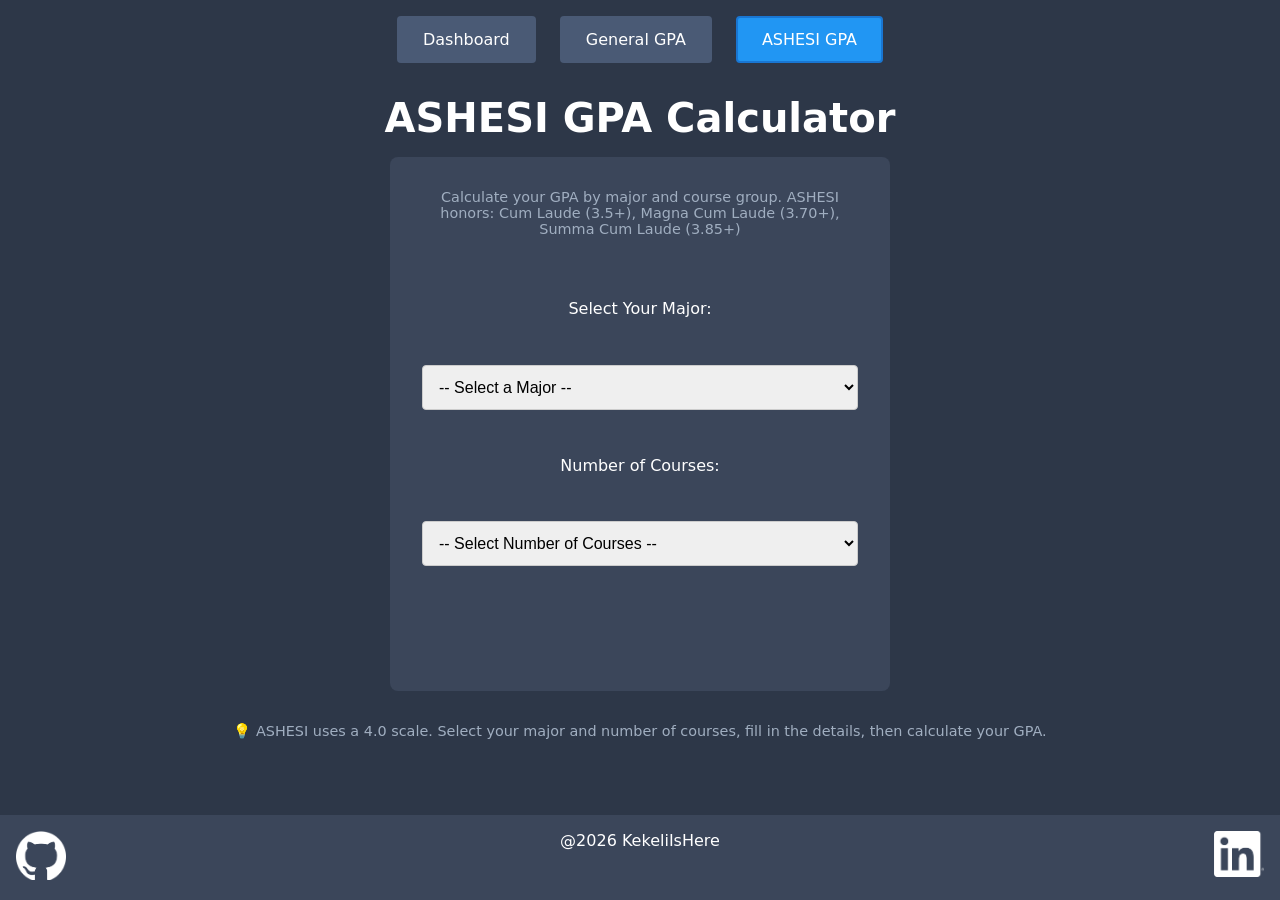
==== ashesi-gpa.html @ 34fcc91c "attempted vibecoding. Its made iteration quicker. But I didn't learn which goes against why I starte" ====
<!DOCTYPE html>
<html>
<head>
    <meta charset="UTF-8">
    <meta name="viewport" content="width=device-width, initial-scale=1.0">
    <title>ASHESI GPA Calculator</title>
    <link rel="stylesheet" href="styles.css">
</head>
<body>
    <header>
        <div class="nav-links">
            <a href="dashboard.html" class="nav-btn">Dashboard</a>
            <a href="index.html" class="nav-btn">General GPA</a>
            <a href="ashesi-gpa.html" class="nav-btn active">ASHESI GPA</a>
        </div>
    </header>

    <h1>ASHESI GPA Calculator</h1>
    
    <div id="main">
        <p style="font-size: 0.9rem; text-align: center; margin-bottom: 1rem; color: #a0aec0;">
            Calculate your GPA by major and course group. ASHESI honors: Cum Laude (3.5+), Magna Cum Laude (3.70+), Summa Cum Laude (3.85+)
        </p>

        <!-- Step 1: Select Major -->
        <label for="major">Select Your Major:</label>
        <select id="major" name="major">
            <option value="" disabled selected>-- Select a Major --</option>
            <option disabled style="background: #444; color: #90cdf4;">--- UNDERGRADUATE ---</option>
            <option value="be">Biological Engineering (BSc)</option>
            <option value="ba">Business Administration (BSc)</option>
            <option value="ce">Computer Engineering (BSc)</option>
            <option value="cs">Computer Science (BSc)</option>
            <option value="econ">Economics (BSc)</option>
            <option value="ee">Electrical Engineering (BSc)</option>
            <option value="law">Law with Public Policy (LLB)</option>
            <option value="mis">Management Information Systems (BSc)</option>
            <option value="me">Mechanical Engineering (BSc)</option>
            <option value="mech">Mechatronic Engineering (BSc)</option>
            <option disabled style="background: #444; color: #90cdf4;">--- GRADUATE ---</option>
            <option value="ics">Intelligent Computing Systems</option>
            <option value="mba">MBA</option>
            <option value="me-grad">Mechatronic Engineering (Graduate)</option>
        </select>

        <!-- Step 2: Select Number of Courses -->
        <label for="courseCount">Number of Courses:</label>
        <select id="courseCount" name="courseCount">
            <option value="" disabled selected>-- Select Number of Courses --</option>
            <option value="1">1</option>
            <option value="2">2</option>
            <option value="3">3</option>
            <option value="4">4</option>
            <option value="5">5</option>
            <option value="6">6</option>
        </select>

        <!-- Step 3: Dynamic Course Input Fields (will be generated by JS) -->
        <div id="courseInputs" style="width: 100%;"></div>

        <!-- Calculate GPA Button (hidden until courses are added) -->
        <button id="calculateGPAButton" style="display: none;">Calculate GPA</button>

        <div id="gpa"></div>
    </div>

    <p style="text-align: center; margin-top: 2rem; color: #a0aec0; font-size: 0.9rem;">
        💡 ASHESI uses a 4.0 scale. Select your major and number of courses, fill in the details, then calculate your GPA.
    </p>

    <footer>
        <a href="https://github.com/KekeliIsHere" class="logo" target="_blank">
            <img src="logos/github-mark-white.png" alt="GitHub">
        </a>        
        <p>@2026 KekeliIsHere</p>
        <a href="https://www.linkedin.com/in/kekeli-agblobi/" class="logo" target="_blank">
            <img src="logos/InBug-White.png" alt="LinkedIn">
        </a>
    </footer>

    <script src="ashesi-gpa.js"></script>
</body>   
</html>
---- styles.css ----
*,
*::before,
*::after {
  box-sizing: border-box;
  margin: 0;
  padding: 0;
}

/* Body styling*/
body {
  background-color: #2D3748;
  font-family: system-ui, sans-serif;
  min-height: 100vh;
  color: white;

  display: flex;
  flex-direction: column;
  align-items: center;
  justify-content: flex-start; /* start stacking from top */
  padding: 1rem;
  padding-bottom: 10rem;
}

/* Header styling */
header {
  width: 100%;
  display: flex;
  justify-content: center;
  margin-bottom: 2rem;
}

/* Navigation links */
.nav-links {
  display: flex;
  gap: clamp(0.5rem, 3vw, 1.5rem);
  justify-content: center;
  flex-wrap: wrap;
}

.nav-btn {
  padding: clamp(0.5rem, 2vw, 0.75rem) clamp(1rem, 3vw, 1.5rem);
  background-color: #4a5a75;
  color: white;
  text-decoration: none;
  border-radius: 4px;
  font-size: clamp(0.85rem, 3vw, 1rem);
  transition: background-color 0.3s ease;
  border: 2px solid transparent;
}

.nav-btn:hover {
  background-color: #5a6a85;
}

.nav-btn.active {
  background-color: #2196F3;
  border-color: #1976D2;
}

header .logo img {
  width: clamp(30px, 6vw, 50px);   /* responsive size */
  height: auto;  /* keep aspect ratio */
}

/* Main container */
#main {
  background-color: #3b465a;
  color: white;
  padding: clamp(1rem, 5vw, 2rem);
  width: 100%;
  max-width: 500px;
  
  border-radius: 8px;

  display: flex;
  flex-direction: column;
  flex-grow: 1; 
  justify-content: space-between;
  align-items: center;
  gap: clamp(0.75rem, 3vw, 1.5rem); /* responsive gap */
}

/* Dashboard cards */
.dashboard-card {
  background-color: #2D3748;
  padding: clamp(1.5rem, 5vw, 2rem);
  border-radius: 8px;
  text-align: center;
  flex: 1;
  min-width: 100%;
  transition: transform 0.3s ease, box-shadow 0.3s ease;
}

.dashboard-card:hover {
  transform: translateY(-5px);
  box-shadow: 0 8px 16px rgba(0, 0, 0, 0.3);
}

.dashboard-card h2 {
  font-size: clamp(1.2rem, 4vw, 1.8rem);
  margin-bottom: 1rem;
}

.dashboard-card p {
  font-size: clamp(0.9rem, 3vw, 1rem);
  margin-bottom: 1.5rem;
  color: #cbd5e0;
}

.card-button {
  display: inline-block;
  padding: clamp(0.6rem, 2vw, 0.8rem) clamp(1.5rem, 4vw, 2rem);
  background-color: #2196F3;
  color: white;
  text-decoration: none;
  border-radius: 4px;
  font-size: clamp(0.9rem, 3vw, 1rem);
  transition: background-color 0.3s ease;
}

.card-button:hover {
  background-color: #1976D2;
}

/* Headings inside main */
h1 {
  text-align: center;
  margin-bottom: 1rem;
  font-size: clamp(1.5rem, 6vw, 2.5rem);
}

/* Inputs, selects, buttons styling */
input,
select,
button {
  width: 100%;
  padding: clamp(0.5rem, 3vw, 0.75rem);
  font-size: clamp(0.9rem, 4vw, 1rem);
  border-radius: 4px;
  border: 1px solid #ccc;
  outline: none;
  
}

/* Button hover effect (optional but nice) */
button:hover {
  background-color: #5a6a85;
  color: white;
  cursor: pointer;
}

/* Footer styling */
footer {  
  width: 100%;
  display: flex;
  justify-content: center; /* center content horizontally */
  padding: 1rem;
  background-color: #3b465a;
  color: white;
  margin-top: 2rem;
  position: fixed;
  bottom: 0;
  left: 0;
  display: flex;
  justify-content: space-between;
}

footer .logo img {
  width: clamp(30px, 6vw, 50px);   /* responsive size */
  height: auto;  /* keep aspect ratio */
}

footer p {
  font-size: clamp(0.75rem, 3vw, 1rem);
}

/* Mobile-friendly adjustments */
@media (max-width: 480px) {
  body {
    padding: 0.75rem;
    padding-bottom: 9rem;
  }
  
  #main {
    padding: clamp(1rem, 4vw, 1.5rem);
    gap: clamp(0.5rem, 2.5vw, 1rem);
  }
  
  header .logo img {
    width: clamp(25px, 5vw, 40px);
  }
}
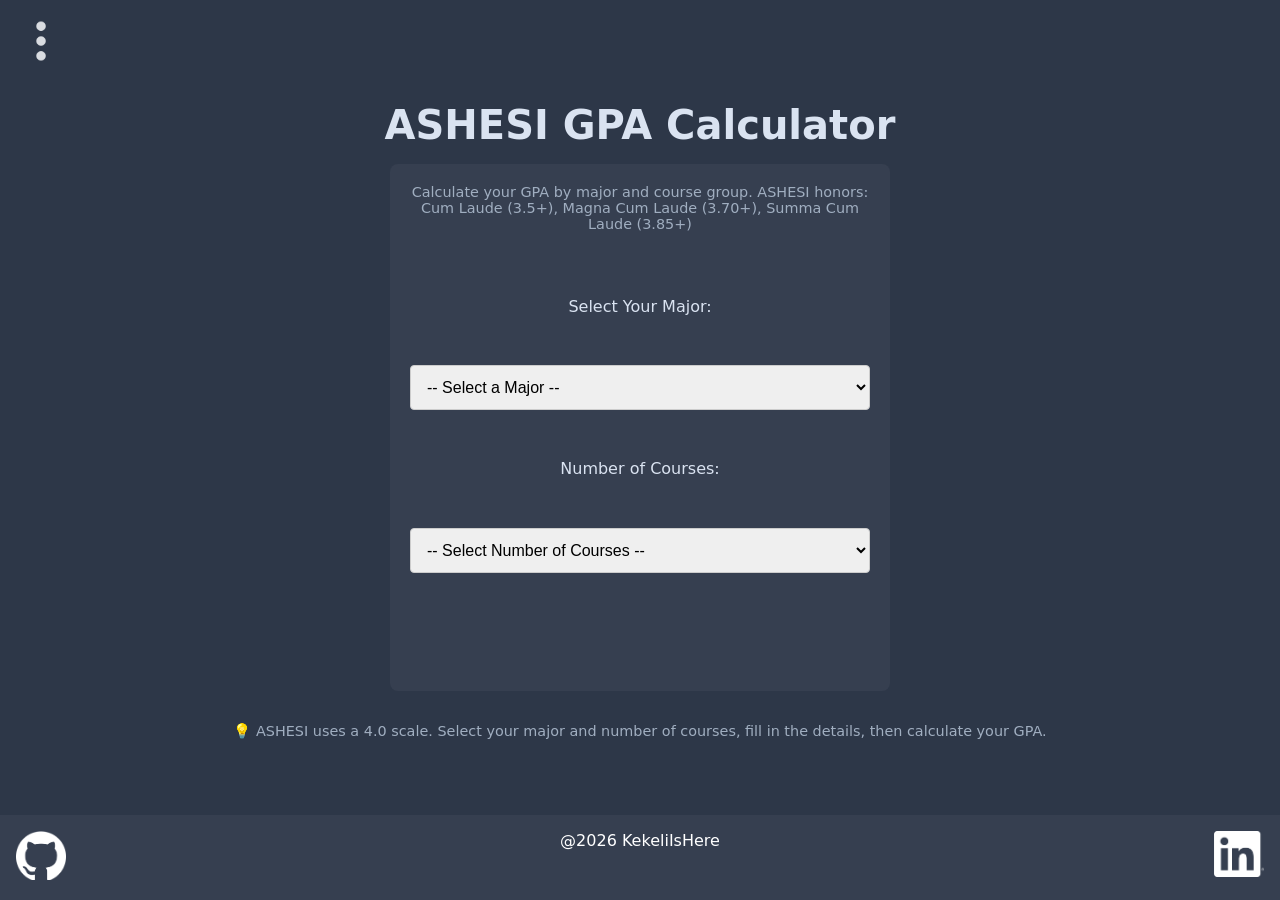
==== commit 6e0329b9: "refactored AI code, and I personally implemented a sidebar" ====
--- a/ashesi-gpa.html
+++ b/ashesi-gpa.html
@@ -5,16 +5,20 @@
     <meta name="viewport" content="width=device-width, initial-scale=1.0">
     <title>ASHESI GPA Calculator</title>
     <link rel="stylesheet" href="styles.css">
+    <script src="sidebar.js"></script>
 </head>
 <body>
     <header>
-        <div class="nav-links">
+        <span onclick="openNav()"><img src="logos/three-dot.png" class="logo"></span>        
+    </header>
+    <div id="mySidenav" class="sidenav">
+        <a href="javascript:void(0)" class="closebtn" onclick="closeNav()">&times;</a>
             <a href="dashboard.html" class="nav-btn">Dashboard</a>
-            <a href="index.html" class="nav-btn">General GPA</a>
-            <a href="ashesi-gpa.html" class="nav-btn active">ASHESI GPA</a>
-        </div>
-    </header>
-
+            <a href="gpa.html" class="nav-btn">General GPA</a>
+            <a href="ashesi-gpa.html" class="nav-btn active">Ashesi GPA</a>
+            <a href="cgpa.html" class="nav-btn">Cummulative GPA</a>
+    
+    </div>
     <h1>ASHESI GPA Calculator</h1>
     
     <div id="main">
@@ -53,6 +57,7 @@
             <option value="4">4</option>
             <option value="5">5</option>
             <option value="6">6</option>
+            <option value="7">7</option>
         </select>
 
         <!-- Step 3: Dynamic Course Input Fields (will be generated by JS) -->
@@ -77,7 +82,6 @@
             <img src="logos/InBug-White.png" alt="LinkedIn">
         </a>
     </footer>
-
-    <script src="ashesi-gpa.js"></script>
+    <script src="ashesi-gpa.js"></script>    
 </body>   
 </html>
--- a/styles.css
+++ b/styles.css
@@ -12,7 +12,7 @@
   background-color: #2D3748;
   font-family: system-ui, sans-serif;
   min-height: 100vh;
-  color: white;
+  color: #dae3f1;
 
   display: flex;
   flex-direction: column;
@@ -26,7 +26,7 @@
 header {
   width: 100%;
   display: flex;
-  justify-content: center;
+  justify-content: start;
   margin-bottom: 2rem;
 }
 
@@ -40,8 +40,8 @@
 
 .nav-btn {
   padding: clamp(0.5rem, 2vw, 0.75rem) clamp(1rem, 3vw, 1.5rem);
-  background-color: #4a5a75;
-  color: white;
+  /* background-color: #4a5a75; */
+  color:#dae3f1;
   text-decoration: none;
   border-radius: 4px;
   font-size: clamp(0.85rem, 3vw, 1rem);
@@ -51,22 +51,25 @@
 
 .nav-btn:hover {
   background-color: #5a6a85;
+
 }
 
 .nav-btn.active {
-  background-color: #2196F3;
-  border-color: #1976D2;
-}
-
-header .logo img {
+  
+  color:white;
+}
+
+header span img {
   width: clamp(30px, 6vw, 50px);   /* responsive size */
   height: auto;  /* keep aspect ratio */
 }
 
+
+
 /* Main container */
 #main {
-  background-color: #3b465a;
-  color: white;
+  background-color: #363f50;
+  color: #dae3f1;
   padding: clamp(1rem, 5vw, 2rem);
   width: 100%;
   max-width: 500px;
@@ -156,7 +159,7 @@
   display: flex;
   justify-content: center; /* center content horizontally */
   padding: 1rem;
-  background-color: #3b465a;
+  background-color: #363f50;
   color: white;
   margin-top: 2rem;
   position: fixed;
@@ -190,4 +193,54 @@
   header .logo img {
     width: clamp(25px, 5vw, 40px);
   }
+}
+
+/* The side navigation menu */
+.sidenav {
+  height: 100%; /* 100% Full-height */
+  width: 0; /* 0 width - change this with JavaScript */
+  position: fixed; /* Stay in place */
+  z-index: 1; /* Stay on top */
+  top: 0; /* Stay at the top */
+  left: 0;
+  background-color:#363f50;
+  overflow-x: hidden; /* Disable horizontal scroll */
+  padding-top: 60px; /* Place content 60px from the top */
+  transition: 0.5s; /* 0.5 second transition effect to slide in the sidenav */
+}
+
+/* The navigation menu links */
+.sidenav a {
+  padding: 8px 8px 8px 32px;
+  text-decoration: none;
+  font-size: 25px;
+  color: #818181;
+  display: block;
+  transition: 0.3s;
+}
+
+/* When you mouse over the navigation links, change their color */
+.sidenav a:hover {
+  color: #f1f1f1;
+}
+
+/* Position and style the close button (top right corner) */
+.sidenav .closebtn {
+  position: absolute;
+  top: 0;
+  right: 25px;
+  font-size: 36px;
+  margin-left: 50px;
+}
+
+/* Style page content - use this if you want to push the page content to the right when you open the side navigation */
+#main {
+  transition: margin-left .5s;
+  padding: 20px;
+}
+
+/* On smaller screens, where height is less than 450px, change the style of the sidenav (less padding and a smaller font size) */
+@media screen and (max-height: 450px) {
+  .sidenav {padding-top: 15px;}
+  .sidenav a {font-size: 18px;}
 }
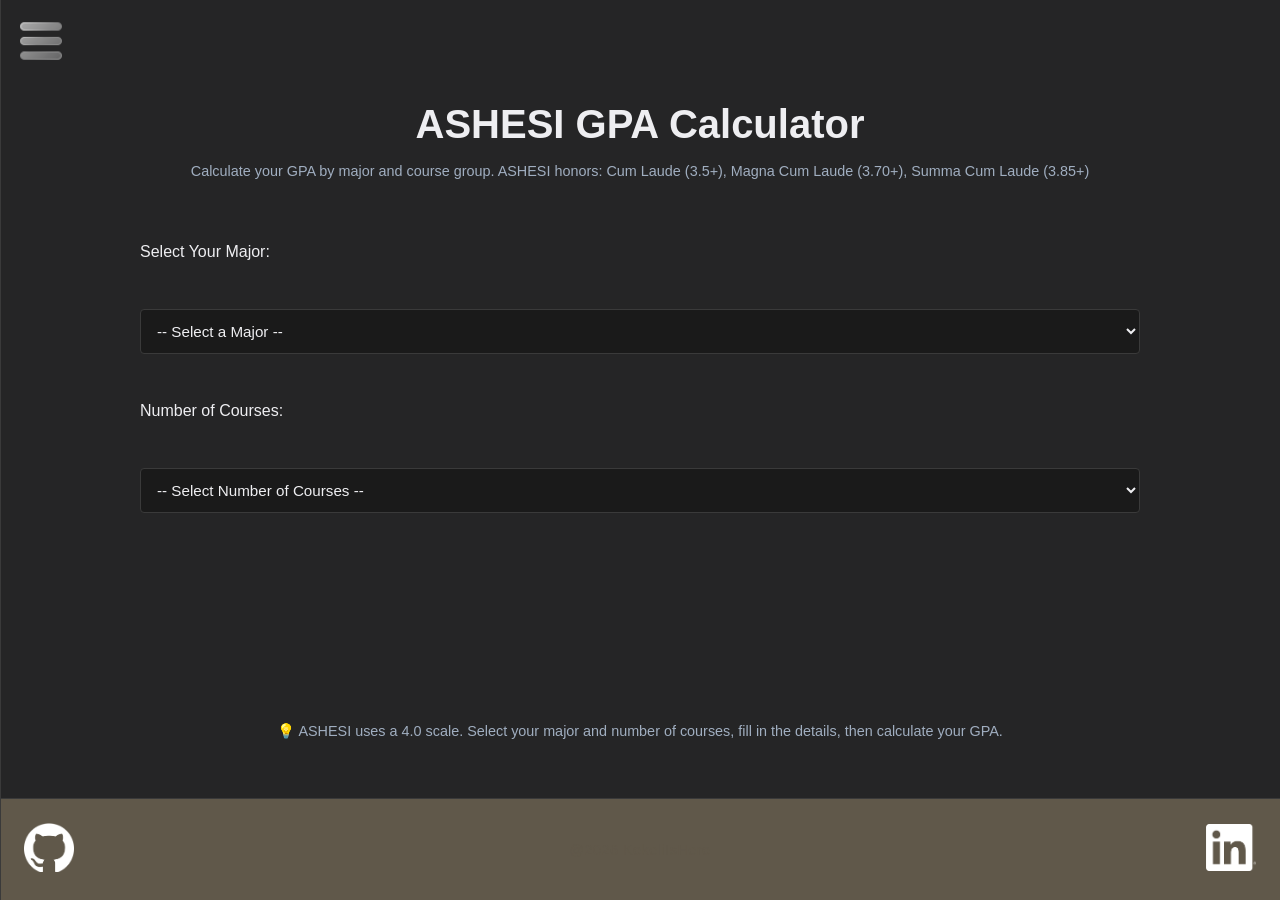
==== commit deae5359: "changed the therme" ====
--- a/ashesi-gpa.html
+++ b/ashesi-gpa.html
@@ -9,11 +9,13 @@
 </head>
 <body>
     <header>
-        <span onclick="openNav()"><img src="logos/three-dot.png" class="logo"></span>        
+        <span onclick="openNav()"><img src="logos/three-dot.png" class="logo"></span>
+        <div class="theme-toggle-container">
+        </div>
     </header>
     <div id="mySidenav" class="sidenav">
         <a href="javascript:void(0)" class="closebtn" onclick="closeNav()">&times;</a>
-            <a href="dashboard.html" class="nav-btn">Dashboard</a>
+            <a href="index.html" class="nav-btn">Dashboard</a>
             <a href="gpa.html" class="nav-btn">General GPA</a>
             <a href="ashesi-gpa.html" class="nav-btn active">Ashesi GPA</a>
             <a href="cgpa.html" class="nav-btn">Cummulative GPA</a>
@@ -83,5 +85,5 @@
         </a>
     </footer>
     <script src="ashesi-gpa.js"></script>    
-</body>   
+    <script src="theme-toggle.js"></script>
 </html>
--- a/styles.css
+++ b/styles.css
@@ -7,27 +7,49 @@
   padding: 0;
 }
 
+/* Color Variables */
+:root {
+  --bg-primary: #252526;
+  --bg-secondary: #60584a;
+  --bg-tertiary: #90a084;
+  --bg-card: ##90a084;
+  --bg-input: #1a1a1a;
+  --bg-hover: #2a2a2a;
+  
+  --text-primary: #eeeef1;
+  --text-secondary: #60584a;
+  --text-tertiary: #90a084;
+  
+  --gray-light: #4a4a4a;
+  --gray-medium: #3a3a3a;
+  --gray-dark: #2a2a2a;
+}
+
 /* Body styling*/
 body {
-  background-color: #2D3748;
-  font-family: system-ui, sans-serif;
+  background: #252526;
+  font-family: -apple-system, BlinkMacSystemFont, 'Segoe UI', 'Roboto', 'Helvetica Neue', sans-serif;
   min-height: 100vh;
-  color: #dae3f1;
+  color: var(--text-primary);
 
   display: flex;
   flex-direction: column;
   align-items: center;
-  justify-content: flex-start; /* start stacking from top */
+  justify-content: flex-start;
   padding: 1rem;
   padding-bottom: 10rem;
+  position: relative;
 }
 
 /* Header styling */
 header {
   width: 100%;
   display: flex;
-  justify-content: start;
+  justify-content: flex-start;
+  align-items: center;
   margin-bottom: 2rem;
+  position: relative;
+  z-index: 100;
 }
 
 /* Navigation links */
@@ -40,90 +62,151 @@
 
 .nav-btn {
   padding: clamp(0.5rem, 2vw, 0.75rem) clamp(1rem, 3vw, 1.5rem);
-  /* background-color: #4a5a75; */
-  color:#dae3f1;
+  color: var(--text-primary);
   text-decoration: none;
   border-radius: 4px;
   font-size: clamp(0.85rem, 3vw, 1rem);
-  transition: background-color 0.3s ease;
-  border: 2px solid transparent;
+  transition: all 0.2s ease;
+  border: none;
+  font-weight: 500;
 }
 
 .nav-btn:hover {
-  background-color: #5a6a85;
-
+  background: var(--gray-dark);
+  color: var(--text-primary);
 }
 
 .nav-btn.active {
-  
-  color:white;
+  color: var(--text-primary);
+  border-bottom: 2px solid var(--text-primary);
 }
 
 header span img {
-  width: clamp(30px, 6vw, 50px);   /* responsive size */
-  height: auto;  /* keep aspect ratio */
-}
-
-
+  width: clamp(30px, 6vw, 50px);
+  height: auto;
+}
 
 /* Main container */
 #main {
-  background-color: #363f50;
-  color: #dae3f1;
-  padding: clamp(1rem, 5vw, 2rem);
   width: 100%;
-  max-width: 500px;
-  
-  border-radius: 8px;
-
+  max-width: 1000px;
   display: flex;
   flex-direction: column;
-  flex-grow: 1; 
-  justify-content: space-between;
-  align-items: center;
-  gap: clamp(0.75rem, 3vw, 1.5rem); /* responsive gap */
+  gap: 3rem;
+  flex-grow: 1;
+  position: relative;
+  z-index: 1;
+  margin: 0 auto;
+}
+
+/* Dashboard Hero Section */
+.dashboard-hero {
+  text-align: center;
+  padding: clamp(2rem, 8vw, 4rem) clamp(1rem, 5vw, 2rem);
+  margin-bottom: 1rem;
+}
+
+.hero-title {
+  font-size: clamp(2rem, 8vw, 3.5rem);
+  font-weight: 700;
+  color: var(--text-primary);
+  margin-bottom: 0.75rem;
+  letter-spacing: -0.02em;
+}
+
+.hero-subtitle {
+  font-size: clamp(1rem, 3vw, 1.25rem);
+  color: var(--text-tertiary);
+  font-weight: 400;
+  letter-spacing: 0.5px;
+}
+
+/* Dashboard Grid */
+.dashboard-grid {
+  display: grid;
+  grid-template-columns: repeat(auto-fit, minmax(280px, 1fr));
+  gap: 2rem;
+  width: 100%;
 }
 
 /* Dashboard cards */
 .dashboard-card {
-  background-color: #2D3748;
-  padding: clamp(1.5rem, 5vw, 2rem);
+  background: var(--bg-card);
+  border: 1px solid var(--gray-medium);
+  padding: 2rem;
   border-radius: 8px;
   text-align: center;
   flex: 1;
-  min-width: 100%;
-  transition: transform 0.3s ease, box-shadow 0.3s ease;
+  display: flex;
+  flex-direction: column;
+  align-items: center;
+  justify-content: center;
+  transition: all 0.2s ease;
+  position: relative;
+  overflow: hidden;
+  cursor: pointer;
 }
 
 .dashboard-card:hover {
-  transform: translateY(-5px);
-  box-shadow: 0 8px 16px rgba(0, 0, 0, 0.3);
+  background: var(--bg-hover);
+  border-color: var(--gray-light);
+  transform: translateY(-4px);
+}
+
+.card-icon {
+  font-size: 3rem;
+  margin-bottom: 1rem;
+  display: block;
+  transition: transform 0.2s ease;
+}
+
+.dashboard-card:hover .card-icon {
+  transform: scale(1.1);
 }
 
 .dashboard-card h2 {
-  font-size: clamp(1.2rem, 4vw, 1.8rem);
-  margin-bottom: 1rem;
+  font-size: 1.5rem;
+  margin-bottom: 0.75rem;
+  color: var(--text-primary);
+  font-weight: 700;
+  letter-spacing: -0.01em;
 }
 
 .dashboard-card p {
-  font-size: clamp(0.9rem, 3vw, 1rem);
+  font-size: 0.95rem;
   margin-bottom: 1.5rem;
-  color: #cbd5e0;
+  color: var(--text-secondary);
+  line-height: 1.6;
+  min-height: 48px;
+  display: flex;
+  align-items: center;
+  justify-content: center;
 }
 
 .card-button {
   display: inline-block;
-  padding: clamp(0.6rem, 2vw, 0.8rem) clamp(1.5rem, 4vw, 2rem);
-  background-color: #2196F3;
-  color: white;
+  padding: 0.75rem 2rem;
+  background: var(--gray-light);
+  color: var(--text-primary);
   text-decoration: none;
   border-radius: 4px;
-  font-size: clamp(0.9rem, 3vw, 1rem);
-  transition: background-color 0.3s ease;
+  font-size: 0.95rem;
+  font-weight: 600;
+  transition: all 0.2s ease;
+  border: none;
+  cursor: pointer;
+  letter-spacing: 0.5px;
+  position: relative;
+  overflow: hidden;
 }
 
 .card-button:hover {
-  background-color: #1976D2;
+  background: var(--gray-medium);
+  transform: translateY(-2px);
+}
+
+.card-button:active {
+  transform: translateY(0);
 }
 
 /* Headings inside main */
@@ -131,97 +214,158 @@
   text-align: center;
   margin-bottom: 1rem;
   font-size: clamp(1.5rem, 6vw, 2.5rem);
+  color: var(--text-primary);
 }
 
 /* Inputs, selects, buttons styling */
 input,
 select,
-button {
+button:not(.card-button) {
   width: 100%;
-  padding: clamp(0.5rem, 3vw, 0.75rem);
-  font-size: clamp(0.9rem, 4vw, 1rem);
+  padding: 0.75rem;
+  font-size: 0.95rem;
   border-radius: 4px;
-  border: 1px solid #ccc;
+  border: 1px solid var(--gray-medium);
   outline: none;
-  
-}
-
-/* Button hover effect (optional but nice) */
-button:hover {
-  background-color: #5a6a85;
-  color: white;
+  background: var(--bg-input);
+  color: var(--text-primary);
+  transition: all 0.2s ease;
+}
+
+input:focus,
+select:focus {
+  border-color: var(--gray-light);
+  background: var(--bg-hover);
+}
+
+/* Button hover effect */
+button:not(.card-button):hover {
+  background: var(--gray-light);
+  color: var(--text-primary);
   cursor: pointer;
+  border-color: var(--gray-light);
+  transform: translateY(-2px);
 }
 
 /* Footer styling */
 footer {  
   width: 100%;
   display: flex;
-  justify-content: center; /* center content horizontally */
-  padding: 1rem;
-  background-color: #363f50;
-  color: white;
+  justify-content: space-between;
+  align-items: center;
+  padding: 1.5rem;
+  background: var(--bg-secondary);
+  color: var(--text-primary);
   margin-top: 2rem;
   position: fixed;
   bottom: 0;
   left: 0;
-  display: flex;
-  justify-content: space-between;
+  border-top: 1px solid var(--gray-medium);
+  z-index: 50;
 }
 
 footer .logo img {
-  width: clamp(30px, 6vw, 50px);   /* responsive size */
-  height: auto;  /* keep aspect ratio */
+  width: clamp(30px, 6vw, 50px);
+  height: auto;
+  transition: transform 0.2s ease;
+}
+
+footer .logo:hover img {
+  transform: scale(1.1);
+  opacity: 0.8;
 }
 
 footer p {
-  font-size: clamp(0.75rem, 3vw, 1rem);
+  font-size: clamp(0.75rem, 3vw, 0.9rem);
+  letter-spacing: 0.5px;
+  margin: 0;
+  color: var(--text-secondary);
 }
 
 /* Mobile-friendly adjustments */
+@media (max-width: 768px) {
+  body {
+    padding: 1rem;
+    padding-bottom: 8rem;
+  }
+  
+  #main {
+    max-width: 100%;
+  }
+
+  .dashboard-grid {
+    grid-template-columns: 1fr;
+  }
+
+  .hero-title {
+    font-size: 2rem;
+  }
+}
+
 @media (max-width: 480px) {
   body {
     padding: 0.75rem;
-    padding-bottom: 9rem;
+    padding-bottom: 8rem;
   }
   
   #main {
-    padding: clamp(1rem, 4vw, 1.5rem);
-    gap: clamp(0.5rem, 2.5vw, 1rem);
-  }
-  
-  header .logo img {
+    gap: 2rem;
+  }
+
+  .dashboard-hero {
+    padding: 2rem 1rem;
+    margin-bottom: 0;
+  }
+  
+  header span img {
     width: clamp(25px, 5vw, 40px);
+  }
+
+  footer {
+    padding: 1rem 0.75rem;
+    font-size: 0.8rem;
   }
 }
 
 /* The side navigation menu */
 .sidenav {
-  height: 100%; /* 100% Full-height */
-  width: 0; /* 0 width - change this with JavaScript */
-  position: fixed; /* Stay in place */
-  z-index: 1; /* Stay on top */
-  top: 0; /* Stay at the top */
+  height: 100%;
+  width: 0;
+  position: fixed;
+  z-index: 999;
+  top: 0;
   left: 0;
-  background-color:#363f50;
-  overflow-x: hidden; /* Disable horizontal scroll */
-  padding-top: 60px; /* Place content 60px from the top */
-  transition: 0.5s; /* 0.5 second transition effect to slide in the sidenav */
+  background: var(--bg-tertiary);
+  overflow-x: hidden;
+  padding-top: 60px;
+  transition: 0.3s ease;
+  border-right: 1px solid var(--gray-medium);
 }
 
 /* The navigation menu links */
 .sidenav a {
-  padding: 8px 8px 8px 32px;
+  padding: 12px 8px 12px 32px;
   text-decoration: none;
-  font-size: 25px;
-  color: #818181;
+  font-size: 1rem;
+  color: var(--text-secondary);
   display: block;
-  transition: 0.3s;
+  transition: all 0.2s ease;
+  font-weight: 500;
+  letter-spacing: 0.3px;
 }
 
 /* When you mouse over the navigation links, change their color */
 .sidenav a:hover {
-  color: #f1f1f1;
+  color: var(--text-primary);
+  background-color: var(--gray-dark);
+  padding-left: 40px;
+}
+
+.sidenav a.active {
+  color: var(--text-primary);
+  border-left: 2px solid var(--text-primary);
+  padding-left: 30px;
+  background-color: var(--gray-dark);
 }
 
 /* Position and style the close button (top right corner) */
@@ -231,16 +375,28 @@
   right: 25px;
   font-size: 36px;
   margin-left: 50px;
+  color: var(--text-secondary);
+  transition: all 0.2s ease;
+  cursor: pointer;
+}
+
+.sidenav .closebtn:hover {
+  color: var(--text-primary);
 }
 
 /* Style page content - use this if you want to push the page content to the right when you open the side navigation */
 #main {
-  transition: margin-left .5s;
-  padding: 20px;
+  transition: margin-left 0.3s ease;
 }
 
 /* On smaller screens, where height is less than 450px, change the style of the sidenav (less padding and a smaller font size) */
 @media screen and (max-height: 450px) {
-  .sidenav {padding-top: 15px;}
-  .sidenav a {font-size: 18px;}
-}+  .sidenav {
+    padding-top: 15px;
+  }
+  
+  .sidenav a {
+    padding: 8px 8px 8px 32px;
+    font-size: 0.9rem;
+  }
+}
